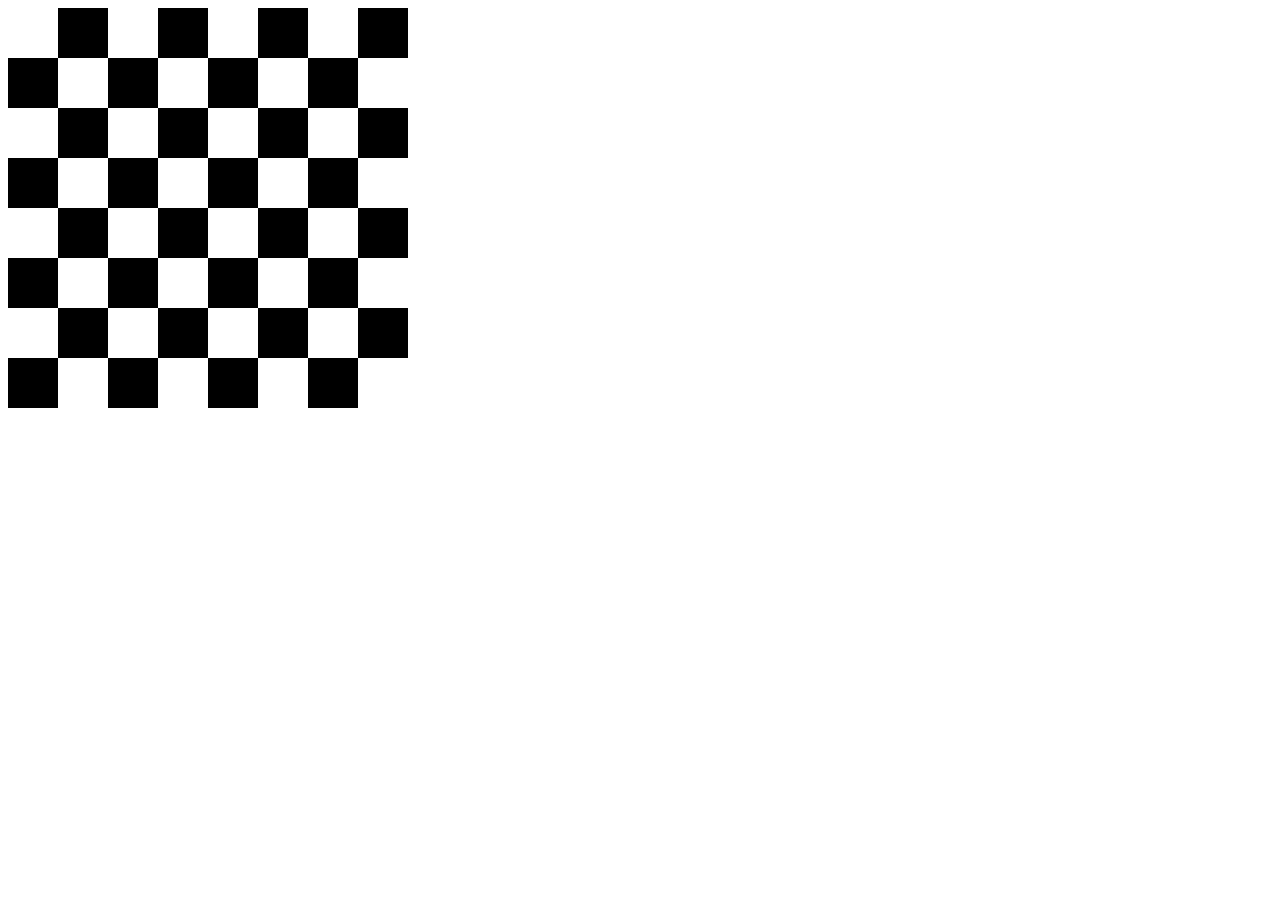
==== Ajedrez/Indez.html @ 8d930a06 "Base del tablero agregada" ====
<!DOCTYPE html>
<html lang="en">
<head>
    <meta charset="UTF-8">
    <title>Ajedrez</title>
    <link rel="stylesheet" href="style.css"> 
</head>
<body>

    <div id="tablero"></div>

    <script src="ajedrez.js"></script>
</body>
</html>
---- Ajedrez/style.css ----
div{
    display: grid;
     grid-template-columns: repeat(8, 50px);
      width: 400px;
}
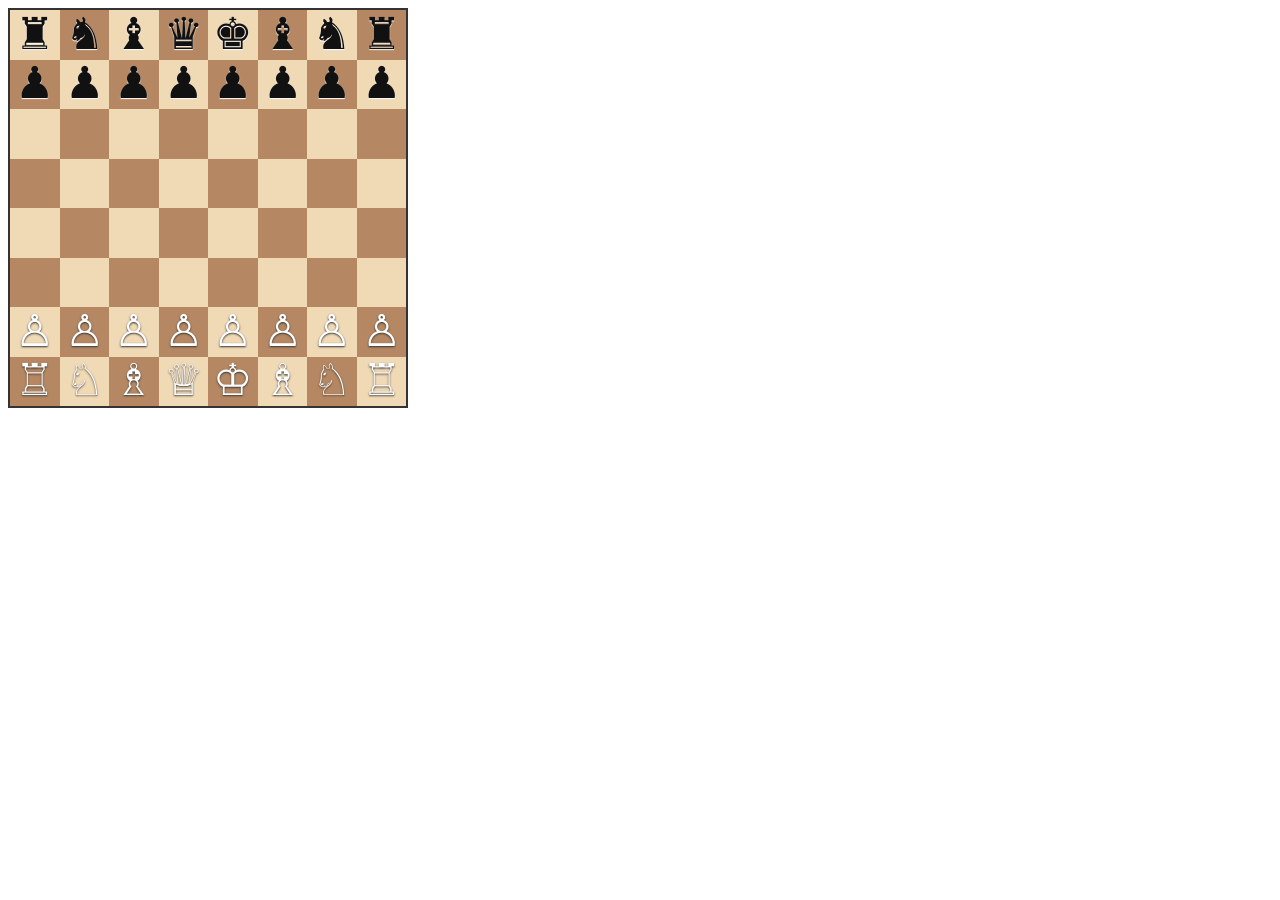
==== commit 2da38fbf: "Tabla de ajedrez depurada  y mejorada" ====
--- a/Ajedrez/Indez.html
+++ b/Ajedrez/Indez.html
@@ -1,10 +1,11 @@
 <!DOCTYPE html>
-<html lang="en">
+<html lang="es">
 <head>
     <meta charset="UTF-8">
     <title>Ajedrez</title>
     <link rel="stylesheet" href="style.css"> 
 </head>
+
 <body>
 
     <div id="tablero"></div>
--- a/Ajedrez/style.css
+++ b/Ajedrez/style.css
@@ -1,5 +1,37 @@
-div{
+* {
+    box-sizing: border-box;
+}
+#tablero {
     display: grid;
-     grid-template-columns: repeat(8, 50px);
-      width: 400px;
+    grid-template-columns: repeat(8, minmax(0, 1fr));
+    grid-template-rows: repeat(8, minmax(0, 1fr));
+    width: min(100%, 400px);
+    aspect-ratio: 1;
+    border: 2px solid #333;
+}
+.casilla {
+    display: flex;
+    align-items: center;
+    justify-content: center;
+    font-size: clamp(1.5rem, 9vw, 2.75rem);
+    line-height: 1;
+}
+.blanca {
+    background-color: #f0d9b5;
+    color: #000;
+}
+
+.negra {
+    background-color: #b58863;
+    color: #fff;
+}
+
+.pieza-negra {
+    color: #111;
+    text-shadow: 0 1px 1px #fff;
+}
+
+.pieza-blanca {
+    color: #fff;
+    text-shadow: 0 1px 2px #333;
 }
